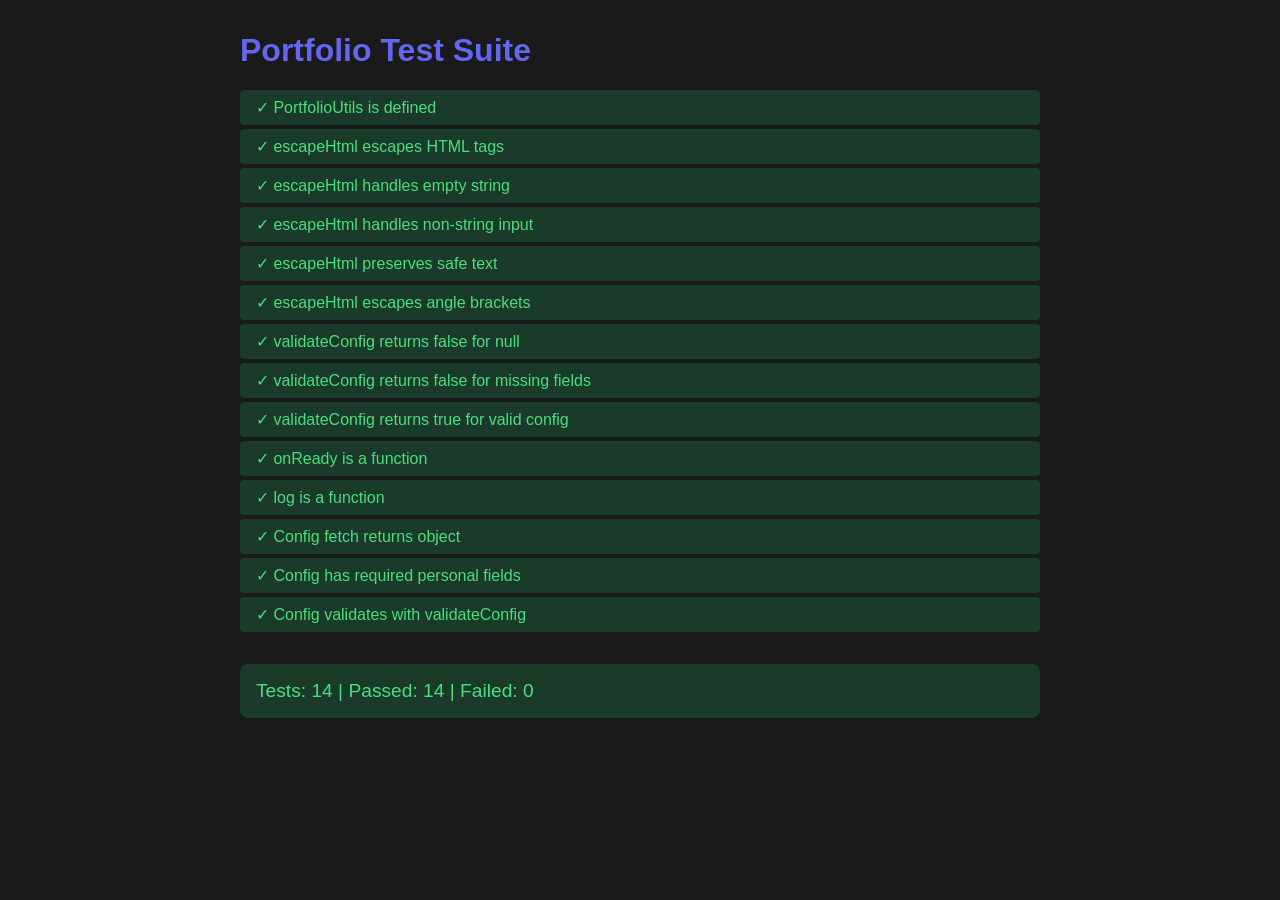
==== docs/tests/index.html @ 6ebbe791 "fix: address code review issues - XSS prevention, config validation, tests - Add utils.js with escap" ====
<!DOCTYPE html>
<html lang="en">

<head>
    <meta charset="UTF-8">
    <meta name="viewport" content="width=device-width, initial-scale=1.0">
    <title>Portfolio Tests</title>
    <style>
        body {
            font-family: -apple-system, BlinkMacSystemFont, 'Segoe UI', Roboto, sans-serif;
            max-width: 800px;
            margin: 2rem auto;
            padding: 0 1rem;
            background: #1a1a1a;
            color: #e0e0e0;
        }

        h1 {
            color: #6366f1;
        }

        .test-suite {
            margin: 1.5rem 0;
        }

        .test-suite h2 {
            font-size: 1.2rem;
            border-bottom: 1px solid #333;
            padding-bottom: 0.5rem;
        }

        .test {
            padding: 0.5rem 1rem;
            margin: 0.25rem 0;
            border-radius: 4px;
        }

        .test.pass {
            background: #1a3a2a;
            color: #4ade80;
        }

        .test.fail {
            background: #3a1a1a;
            color: #f87171;
        }

        .summary {
            margin-top: 2rem;
            padding: 1rem;
            border-radius: 8px;
            font-size: 1.2rem;
        }

        .summary.all-pass {
            background: #1a3a2a;
            color: #4ade80;
        }

        .summary.has-fail {
            background: #3a1a1a;
            color: #f87171;
        }
    </style>
</head>

<body>
    <h1>Portfolio Test Suite</h1>
    <div id="results"></div>

    <!-- Load utilities for testing - note the correct path -->
    <script src="../js/utils.js"></script>

    <script>
        /**
         * Simple Test Runner
         */
        const tests = [];
        let passed = 0;
        let failed = 0;

        function test(name, fn) {
            tests.push({ name, fn });
        }

        function assertEqual(actual, expected, message = '') {
            if (actual !== expected) {
                throw new Error(`${message} Expected: ${expected}, Got: ${actual}`);
            }
        }

        function assertTrue(condition, message = '') {
            if (!condition) {
                throw new Error(message || 'Expected condition to be true');
            }
        }

        function assertFalse(condition, message = '') {
            if (condition) {
                throw new Error(message || 'Expected condition to be false');
            }
        }

        function assertDefined(value, message = '') {
            if (value === undefined || value === null) {
                throw new Error(message || 'Expected value to be defined');
            }
        }

        async function runTests() {
            const results = document.getElementById('results');

            for (const { name, fn } of tests) {
                try {
                    await fn();
                    passed++;
                    results.innerHTML += `<div class="test pass">✓ ${name}</div>`;
                } catch (error) {
                    failed++;
                    results.innerHTML += `<div class="test fail">✗ ${name}: ${error.message}</div>`;
                }
            }

            const summaryClass = failed === 0 ? 'all-pass' : 'has-fail';
            results.innerHTML += `
                <div class="summary ${summaryClass}">
                    Tests: ${passed + failed} | Passed: ${passed} | Failed: ${failed}
                </div>
            `;
        }

        // ============================================
        // Utils Tests
        // ============================================

        test('PortfolioUtils is defined', () => {
            assertDefined(window.PortfolioUtils, 'PortfolioUtils should be defined');
        });

        test('escapeHtml escapes HTML tags', () => {
            // Use string concatenation to avoid breaking the script tag
            const malicious = '<scr' + 'ipt>alert("xss")</' + 'script>';
            const result = window.PortfolioUtils.escapeHtml(malicious);
            assertFalse(result.includes('<scr' + 'ipt>'), 'Should escape script tags');
            assertTrue(result.includes('&lt;'), 'Should contain escaped characters');
        });

        test('escapeHtml handles empty string', () => {
            const result = window.PortfolioUtils.escapeHtml('');
            assertEqual(result, '', 'Empty string should return empty string');
        });

        test('escapeHtml handles non-string input', () => {
            const result = window.PortfolioUtils.escapeHtml(null);
            assertEqual(result, '', 'Null should return empty string');
        });

        test('escapeHtml preserves safe text', () => {
            const result = window.PortfolioUtils.escapeHtml('Hello World');
            assertEqual(result, 'Hello World', 'Safe text should be unchanged');
        });

        test('escapeHtml escapes angle brackets', () => {
            const result = window.PortfolioUtils.escapeHtml('<div>test</div>');
            assertTrue(result.includes('&lt;'), 'Should escape less-than');
            assertTrue(result.includes('&gt;'), 'Should escape greater-than');
        });

        test('validateConfig returns false for null', () => {
            const result = window.PortfolioUtils.validateConfig(null);
            assertEqual(result, false, 'Null config should be invalid');
        });

        test('validateConfig returns false for missing fields', () => {
            const result = window.PortfolioUtils.validateConfig({ personal: {} });
            assertEqual(result, false, 'Config missing required fields should be invalid');
        });

        test('validateConfig returns true for valid config', () => {
            const validConfig = {
                personal: {
                    name: 'Test',
                    title: 'Engineer',
                    email: 'test@example.com',
                    github: 'testuser',
                    linkedin: 'testuser'
                },
                about: { intro: 'Test', focus: 'Test' },
                skills: [],
                experience: []
            };
            const result = window.PortfolioUtils.validateConfig(validConfig);
            assertEqual(result, true, 'Valid config should pass validation');
        });

        test('onReady is a function', () => {
            assertEqual(typeof window.PortfolioUtils.onReady, 'function', 'onReady should be a function');
        });

        test('log is a function', () => {
            assertEqual(typeof window.PortfolioUtils.log, 'function', 'log should be a function');
        });

        // ============================================
        // Config Tests
        // ============================================

        test('Config fetch returns object', async () => {
            const response = await fetch('../config.json');
            assertTrue(response.ok, 'Config should be fetchable');
            const config = await response.json();
            assertDefined(config.personal, 'Config should have personal section');
        });

        test('Config has required personal fields', async () => {
            const response = await fetch('../config.json');
            const config = await response.json();
            assertDefined(config.personal.name, 'Config should have name');
            assertDefined(config.personal.github, 'Config should have github');
            assertDefined(config.personal.email, 'Config should have email');
        });

        test('Config validates with validateConfig', async () => {
            const response = await fetch('../config.json');
            const config = await response.json();
            const result = window.PortfolioUtils.validateConfig(config);
            assertTrue(result, 'Actual config should pass validation');
        });

        // Run all tests
        runTests();
    </script>
</body>

</html>
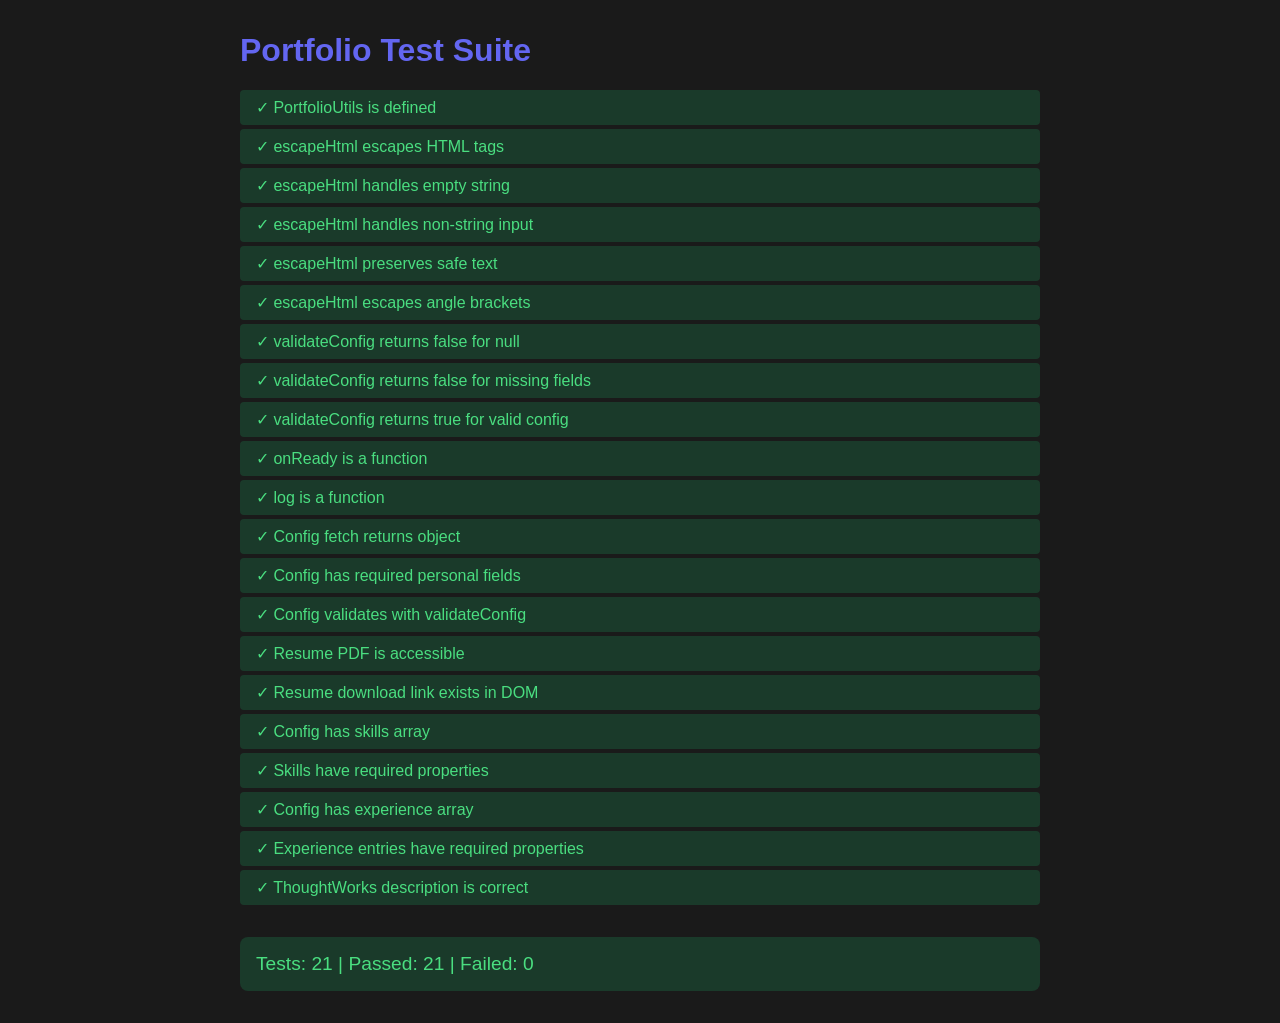
==== commit 4a54ab13: "test: add comprehensive integration tests - Add resume PDF accessibility test - Add resume download " ====
--- a/docs/tests/index.html
+++ b/docs/tests/index.html
@@ -227,6 +227,74 @@
             assertTrue(result, 'Actual config should pass validation');
         });
 
+        // ============================================
+        // Asset Tests
+        // ============================================
+
+        test('Resume PDF is accessible', async () => {
+            const response = await fetch('../assets/resume.pdf', { method: 'HEAD' });
+            assertTrue(response.ok, 'Resume PDF should be accessible at assets/resume.pdf');
+        });
+
+        test('Resume download link exists in DOM', async () => {
+            // Load the main page in an iframe or check via fetch
+            const response = await fetch('../index.html');
+            const html = await response.text();
+            assertTrue(html.includes('assets/resume.pdf'), 'Index should reference resume.pdf');
+            assertTrue(html.includes('download'), 'Resume link should have download attribute');
+        });
+
+        // ============================================
+        // Skills Tests
+        // ============================================
+
+        test('Config has skills array', async () => {
+            const response = await fetch('../config.json');
+            const config = await response.json();
+            assertTrue(Array.isArray(config.skills), 'Skills should be an array');
+            assertTrue(config.skills.length > 0, 'Skills should not be empty');
+        });
+
+        test('Skills have required properties', async () => {
+            const response = await fetch('../config.json');
+            const config = await response.json();
+            const skill = config.skills[0];
+            assertDefined(skill.name, 'Skill should have name');
+            assertDefined(skill.icon, 'Skill should have icon');
+            assertDefined(skill.description, 'Skill should have description');
+            assertDefined(skill.tools, 'Skill should have tools');
+        });
+
+        // ============================================
+        // Experience Tests
+        // ============================================
+
+        test('Config has experience array', async () => {
+            const response = await fetch('../config.json');
+            const config = await response.json();
+            assertTrue(Array.isArray(config.experience), 'Experience should be an array');
+            assertTrue(config.experience.length >= 3, 'Should have at least 3 experiences');
+        });
+
+        test('Experience entries have required properties', async () => {
+            const response = await fetch('../config.json');
+            const config = await response.json();
+            const exp = config.experience[0];
+            assertDefined(exp.company, 'Experience should have company');
+            assertDefined(exp.role, 'Experience should have role');
+            assertDefined(exp.period, 'Experience should have period');
+            assertTrue(Array.isArray(exp.highlights), 'Experience should have highlights array');
+        });
+
+        test('ThoughtWorks description is correct', async () => {
+            const response = await fetch('../config.json');
+            const config = await response.json();
+            const tw = config.experience.find(e => e.company === 'ThoughtWorks');
+            assertDefined(tw, 'ThoughtWorks should be in experience');
+            const highlight = tw.highlights.find(h => h.includes('Big Three'));
+            assertTrue(highlight.includes('one of the'), 'Should say "one of the Big Three"');
+        });
+
         // Run all tests
         runTests();
     </script>
